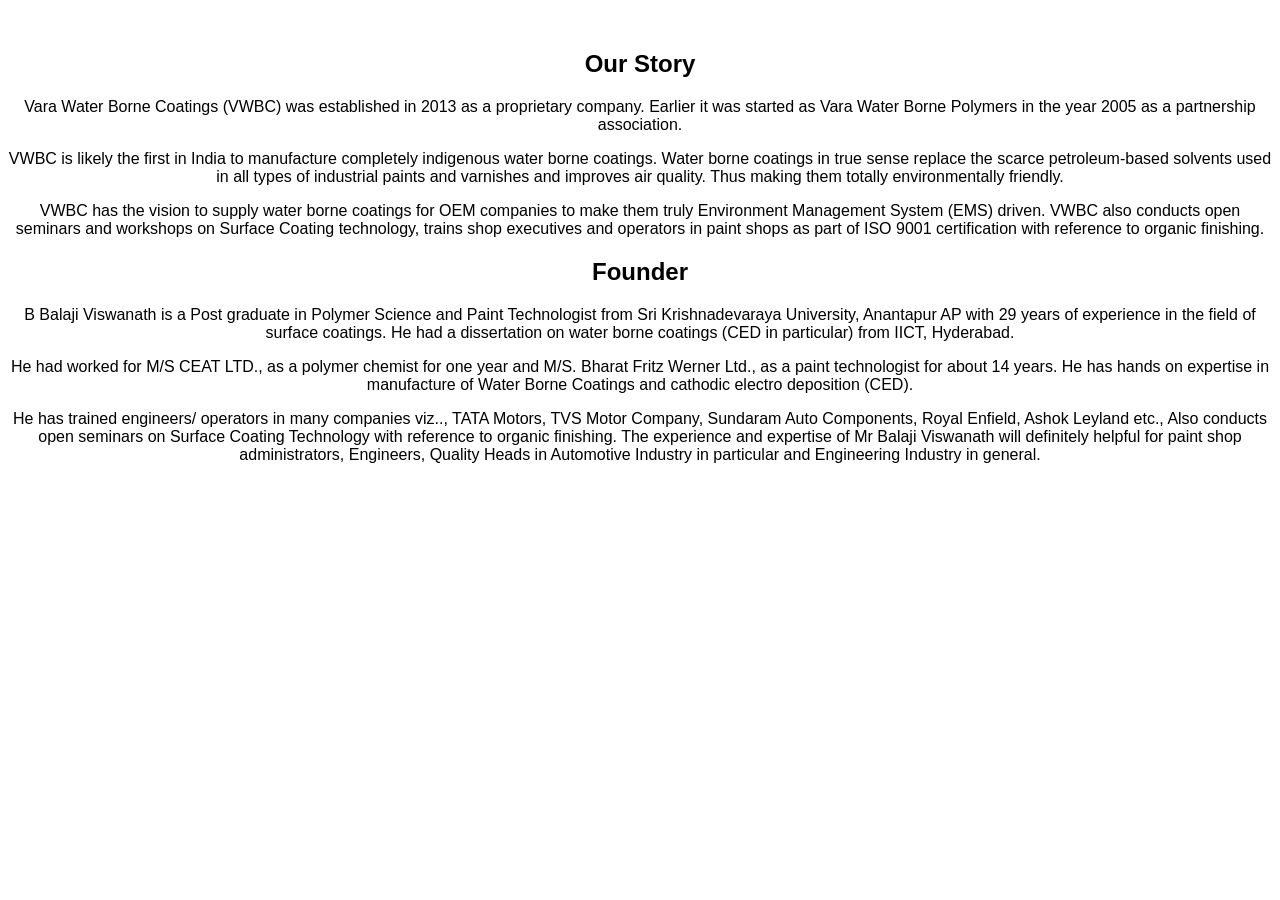
==== about.html @ 0b7f0ec0 "added another html file" ====
<!DOCTYPE html>
<html lang="en">
<head>
    <title>About VWBC</title>
    <link rel="stylesheet" href="style.css">
</head>

<body>
    
    <section class="about-section">
        <div class="about-container">

            <div class="about-columns">

            <div class="about-company">
                <h2>Our Story</h2>
                <p>
                    Vara Water Borne Coatings (VWBC) was established in 2013 as a
                    proprietary company.
                    Earlier it was started as Vara Water Borne Polymers in the year 2005 as a
                    partnership association.
                </p>
                <p>
                    VWBC is likely the first in India to manufacture completely indigenous water borne coatings.
                    Water borne coatings in true sense replace the scarce petroleum-based solvents
                    used in all types of industrial paints and varnishes and improves air quality.
                    Thus making them totally environmentally friendly.
                </p>
                <p>
                    VWBC has the vision to supply water borne coatings for OEM companies to make them
                    truly Environment Management System (EMS) driven.
                    VWBC also conducts open seminars and workshops on Surface Coating
                    technology, trains shop executives and operators in paint shops as part of ISO
                    9001 certification with reference to organic finishing.
                </p>
            </div>

            <div class="about-founder">
                <h2>Founder</h2>
                <p>
                B Balaji Viswanath is a Post graduate in Polymer Science and Paint
                Technologist from Sri Krishnadevaraya University, Anantapur AP with 29
                years of experience in the field of surface coatings.
                He had a dissertation on water borne coatings (CED in particular) from
                IICT, Hyderabad.
                </p>

                <p>
                He had worked for M/S CEAT LTD., as a polymer chemist for one year and
                M/S. Bharat Fritz Werner Ltd., as a paint technologist for about 14 years.
                He has hands on expertise in manufacture of Water Borne Coatings and
                cathodic electro deposition (CED).    
                </p>
                
                <p>
                    He has trained engineers/ operators in many companies viz.., TATA Motors,
                    TVS Motor Company, Sundaram Auto Components, Royal Enfield, Ashok
                    Leyland etc.,
                    Also conducts open seminars on Surface Coating Technology with reference
                    to organic finishing.
                    The experience and expertise of Mr Balaji Viswanath will definitely helpful
                    for paint shop administrators, Engineers, Quality Heads in Automotive
                    Industry in particular and Engineering Industry in general.
                </p>

            </div>

            </div>

        </div>
    </section>

</body>
---- style.css ----
body {
    font-family: Arial, sans-serif;
    text-align: center;
    margin-top: 50px;
}
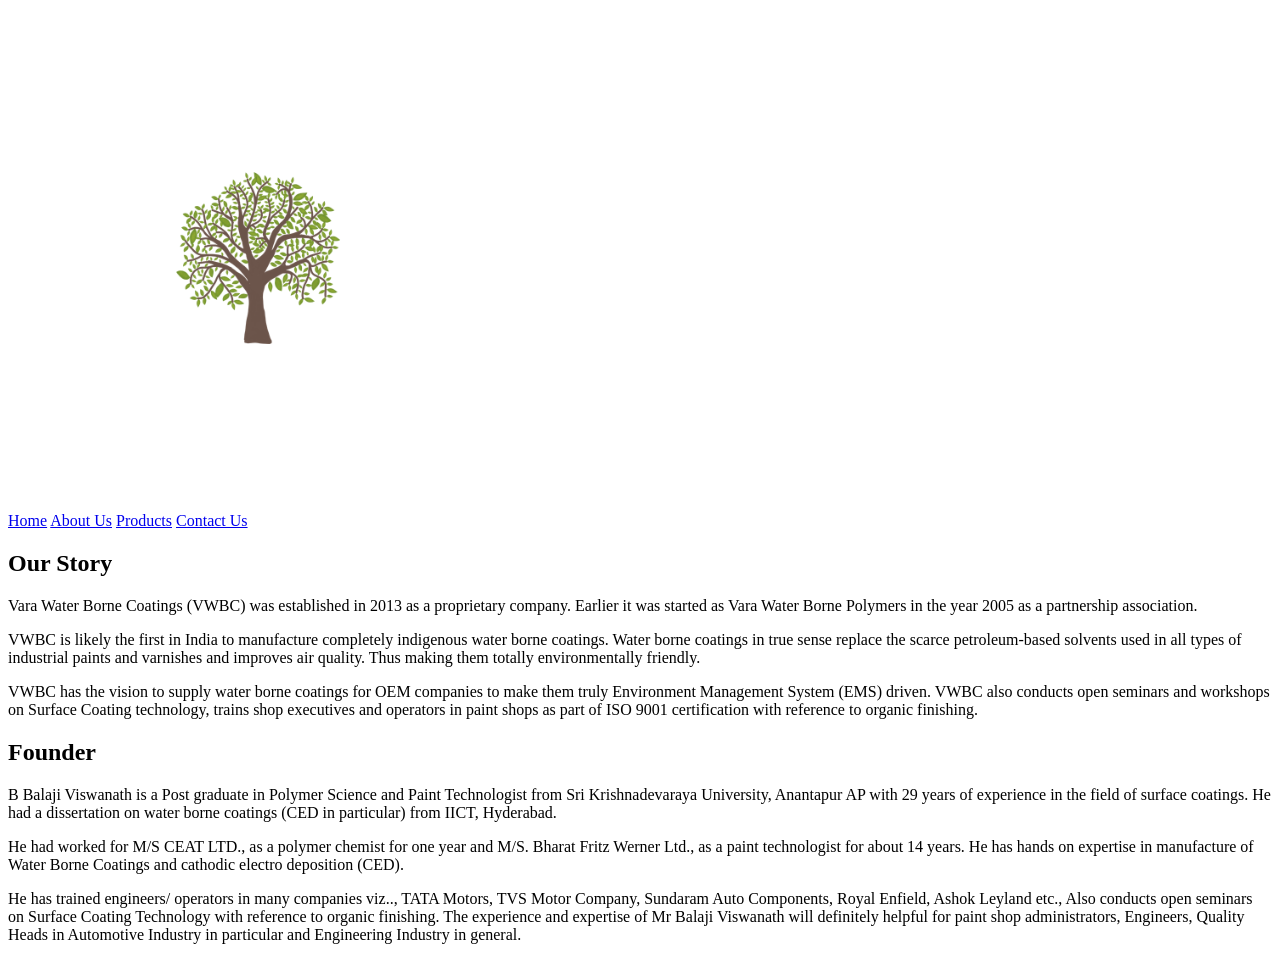
==== commit b3d29fee: "updated about page" ====
--- a/about.html
+++ b/about.html
@@ -1,12 +1,35 @@
 <!DOCTYPE html>
 <html lang="en">
 <head>
+    <meta charset="UTF-8">
+    <meta name="viewport" content="width=device-width, initial-scale=1.0">
     <title>About VWBC</title>
-    <link rel="stylesheet" href="style.css">
+    <link rel="stylesheet" href="styles.css">
 </head>
 
 <body>
     
+    <header class="navbar">
+
+        <div class="nav-container">
+
+          <div class="nav-left">
+            <a href="index.html">
+              <img src="images/logo_transparent.png" alt="Company Logo" class="logo">
+            </a>
+          </div>
+
+          <nav class="nav-right">
+            <a href="index.html">Home</a>
+            <a href="about.html">About Us</a>
+            <a href="products.html">Products</a>
+            <a href="contact.html">Contact Us</a>
+          </nav>
+
+        </div>
+
+      </header>
+
     <section class="about-section">
         <div class="about-container">
 
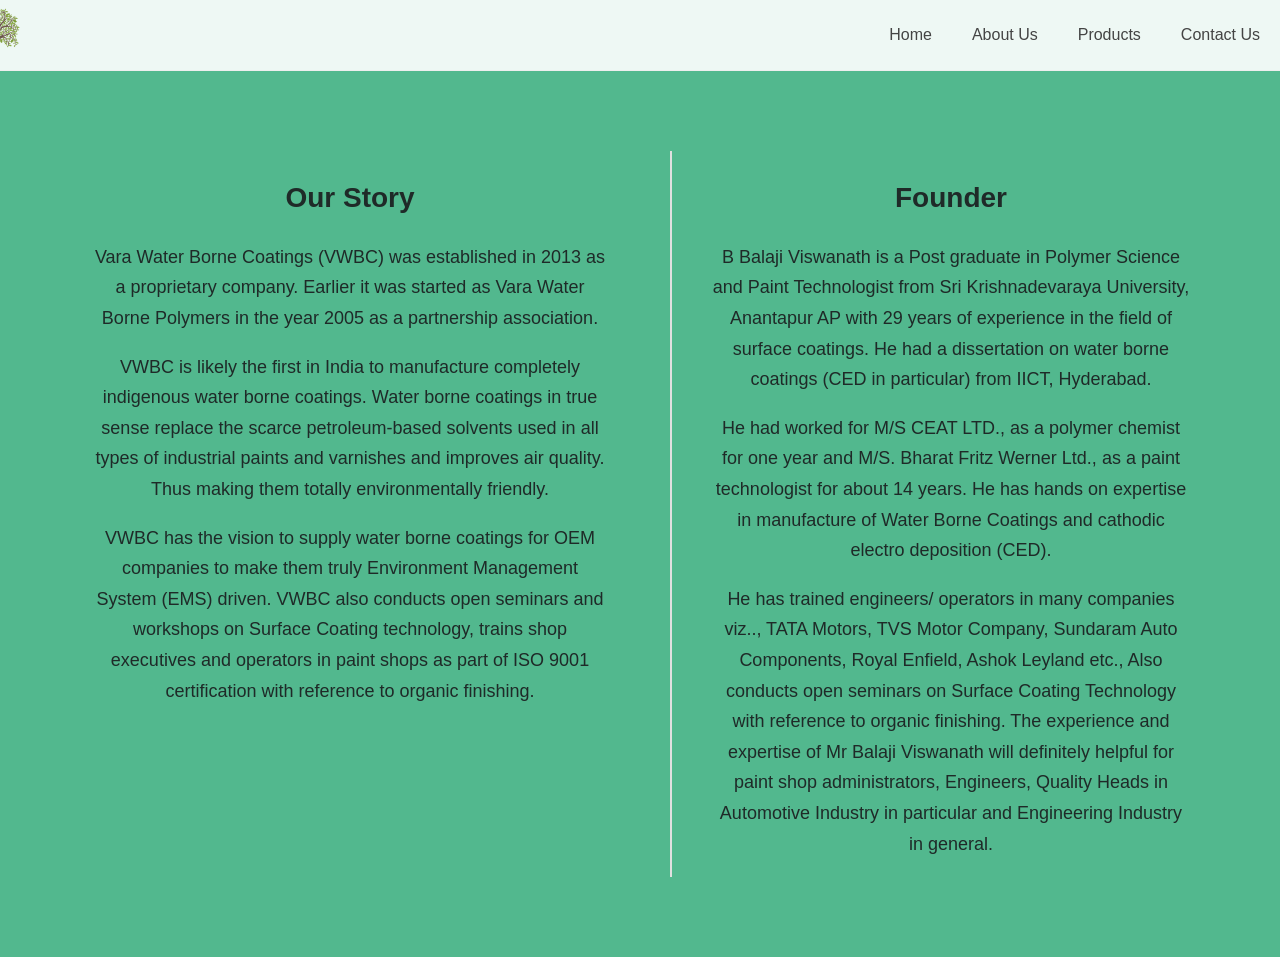
==== commit d60c98a7: "minor changes" ====
--- a/about.html
+++ b/about.html
@@ -4,7 +4,7 @@
     <meta charset="UTF-8">
     <meta name="viewport" content="width=device-width, initial-scale=1.0">
     <title>About VWBC</title>
-    <link rel="stylesheet" href="styles.css">
+    <link rel="stylesheet" href="style.css">
 </head>
 
 <body>
--- a/style.css
+++ b/style.css
@@ -0,0 +1,396 @@
+body {
+    background: #52b88e; 
+    color: rgb(0, 0, 0);
+    font-family: Arial, Helvetica, sans-serif;
+    margin: 0;
+    padding: 0;
+}
+
+.hero {
+  text-align: center;
+  padding: 80px 20px;
+}
+
+.hero h1 {
+  font-size: 42px;
+  margin-bottom: 10px;
+  color: #0b0d0d;
+}
+
+.about-band {
+  background-color: #F4F7F6;
+  padding: 60px 20px;
+}
+
+.about-container {
+  max-width: 800px;
+  margin: auto;
+  text-align: center;
+  line-height: 1.6;
+  color: #1F2A28;
+  font-size: 18px;
+}
+
+.industries {
+  padding: 90px 20px;
+  max-width: 1100px;
+  margin: auto;
+}
+
+.industries h2 {
+  text-align: center;
+  margin-bottom: 60px;
+  color: #1F2A28;
+}
+
+.industry-row {
+  display: flex;
+  align-items: center;
+  gap: 60px;
+  margin-bottom: 60px;
+  padding-bottom: 60px;
+  border-bottom: 1px solid #e6e6e6;
+}
+
+.industry-row img {
+  width: 450px;
+  height: 280px;
+  object-fit: cover;
+  border-radius: 6px;
+}
+
+.industry-text {
+  flex: 1;
+}
+
+.industry-text h3 {
+  color: #000000;
+  margin-bottom: 12px;
+  font-size: 24px;
+}
+
+.industry-text p {
+  line-height: 1.6;
+  color: #000000;
+  font-size: 16px;
+}
+
+.reverse {
+  flex-direction: row-reverse;
+}
+
+.customers {
+  padding: 110px 20px;
+  text-align: center;
+  background: #F4F7F6;
+}
+
+.customers-subtitle {
+  color: #307156;
+  font-size: 16px;
+  margin-bottom: 10px;
+}
+
+.customers h2 {
+  margin-bottom: 70px;
+  color: #1F2A28;
+}
+
+.customer-logos {
+  display: flex;
+  justify-content: center;
+  align-items: center;
+  gap: 80px;
+  flex-wrap: wrap;
+}
+
+.logo-card {
+  background: white;
+  padding: 30px 50px;
+  border-radius: 8px;
+  border: 1px solid #eee;
+  transition: all 0.25s ease;
+}
+
+.logo-card img {
+  height: 120px;
+  max-width: 220px;
+  object-fit: contain;
+  filter: grayscale(100%);
+  opacity: 0.75;
+  transition: all 0.25s ease;
+}
+
+.logo-card:hover {
+  box-shadow: 0 10px 24px rgba(0,0,0,0.08);
+  transform: translateY(-4px);
+}
+
+.logo-card:hover img {
+  filter: grayscale(0%);
+  opacity: 1;
+}
+
+.tagline {
+  font-size: 20px;
+  color: #070808;
+}
+
+section {
+    background: #52b88e;
+    color: black;
+    padding: 0px;
+}
+
+footer {
+    background: #52b88e;
+    padding: 0px;
+}
+
+ul {
+    list-style-type: none;
+    margin: 0;
+    padding: 0;
+}
+
+.navbar {
+  position: sticky;
+  top: 0;
+  background: rgba(255,255,255,0.9);
+  backdrop-filter: blur(8px);
+  border-bottom: 1px solid #eee;
+  z-index: 1000;
+}
+
+/* pushes logo and links outward */
+
+.nav-container {
+  max-width: 1400px;
+  margin: 0 auto;
+  padding: 0 20px;
+
+  height: 70px;
+
+  display: flex;
+  align-items: center;
+  justify-content: space-between;
+}
+
+/* LEFT SIDE */
+
+.nav-left {
+  margin-left: -100px;
+}
+
+/* bigger logo without growing navbar */
+
+.logo {
+  height: 150px;
+  width: auto;
+  object-fit: contain;
+}
+
+.company-name {
+  font-size: 22px;
+  font-weight: 700;
+  color: #222;
+  letter-spacing: 0.3px;
+}
+
+/* RIGHT SIDE */
+
+.nav-right {
+  display: flex;
+  align-items: center;
+  gap: 40px;
+}
+
+.nav-right a {
+  text-decoration: none;
+  color: #444;
+  font-size: 16px;
+  font-weight: 500;
+  position: relative;
+  transition: color 0.2s ease;
+}
+
+.nav-right a::after {
+  content: "";
+  position: absolute;
+  left: 0;
+  bottom: -6px;
+  width: 0%;
+  height: 2px;
+  background: black;
+  transition: width 0.25s ease;
+}
+
+.nav-right a:hover::after {
+  width: 100%;
+}
+
+.nav-right a:hover {
+  color: black;
+}
+
+.contact-section {
+  padding: 100px 20px;
+  background: #f9f9f9;
+  text-align: center;
+}
+
+.contact-container {
+  max-width: 700px;
+  margin: 0 auto;
+}
+
+.contact-section h2 {
+  font-size: 36px;
+  margin-bottom: 20px;
+}
+
+.contact-text {
+  font-size: 18px;
+  color: #555;
+  margin-bottom: 30px;
+}
+
+.contact-email {
+  font-size: 20px;
+  font-weight: 600;
+}
+
+.contact-email a {
+  color: black;
+  text-decoration: none;
+}
+
+.contact-email a:hover {
+  text-decoration: underline;
+}
+
+.contact-response {
+  margin-top: 20px;
+  color: #777;
+}
+
+.about-section {
+  padding: 80px 20px;
+}
+
+.about-container {
+  max-width: 1100px;
+  margin: auto;
+}
+
+.about-columns {
+  display: grid;
+  grid-template-columns: 1fr 1fr;
+  gap: 60px;
+}
+
+.about-company,
+.about-founder {
+  line-height: 1.7;
+}
+
+.about-company h2,
+.about-founder h2 {
+  margin-bottom: 20px;
+  font-size: 28px;
+}
+
+.about-founder {
+  border-left: 2px solid #e0e0e0;
+  padding-left: 40px;
+}
+
+.products-section {
+  padding: 80px 20px;
+}
+
+.products-title {
+  text-align: center;
+  margin-bottom: 70px;
+  font-size: 40px;
+}
+
+.product-row {
+  max-width: 1100px;
+  margin: 0 auto 80px auto;
+
+  display: grid;
+  grid-template-columns: 1fr 1fr;
+  gap: 60px;
+  align-items: center;
+}
+
+.product-row.reverse {
+  direction: rtl;
+}
+
+.product-row.reverse .product-text {
+  direction: ltr;
+}
+
+.product-text h2 {
+  font-size: 28px;
+  margin-bottom: 15px;
+}
+
+.product-text p {
+  font-size: 18px;
+  line-height: 1.6;
+}
+
+.product-image img {
+  width: 100%;
+  max-width: 420px;
+  border-radius: 10px;
+}
+
+.container {
+    max-width: 600px;
+    margin: 0 auto;
+    padding: 20px;
+  }
+  
+  h2 {
+    margin-bottom: 20px;
+  }
+  
+  .form-group {
+    margin-bottom: 20px;
+  }
+  
+  label {
+    display: block;
+    font-weight: bold;
+  }
+  
+  input[type="text"],
+  input[type="email"],
+  input[type="phone number"],
+  textarea {
+    width: 100%;
+    padding: 8px;
+    border: 1px solid #ccc;
+    border-radius: 4px;
+  }
+  
+  textarea {
+    resize: vertical;
+  }
+  
+  button {
+    background-color: #007bff;
+    color: #fff;
+    padding: 10px 20px;
+    border: none;
+    border-radius: 4px;
+    cursor: pointer;
+  }
+  
+  button:hover {
+    background-color: #0056b3;
+  }
